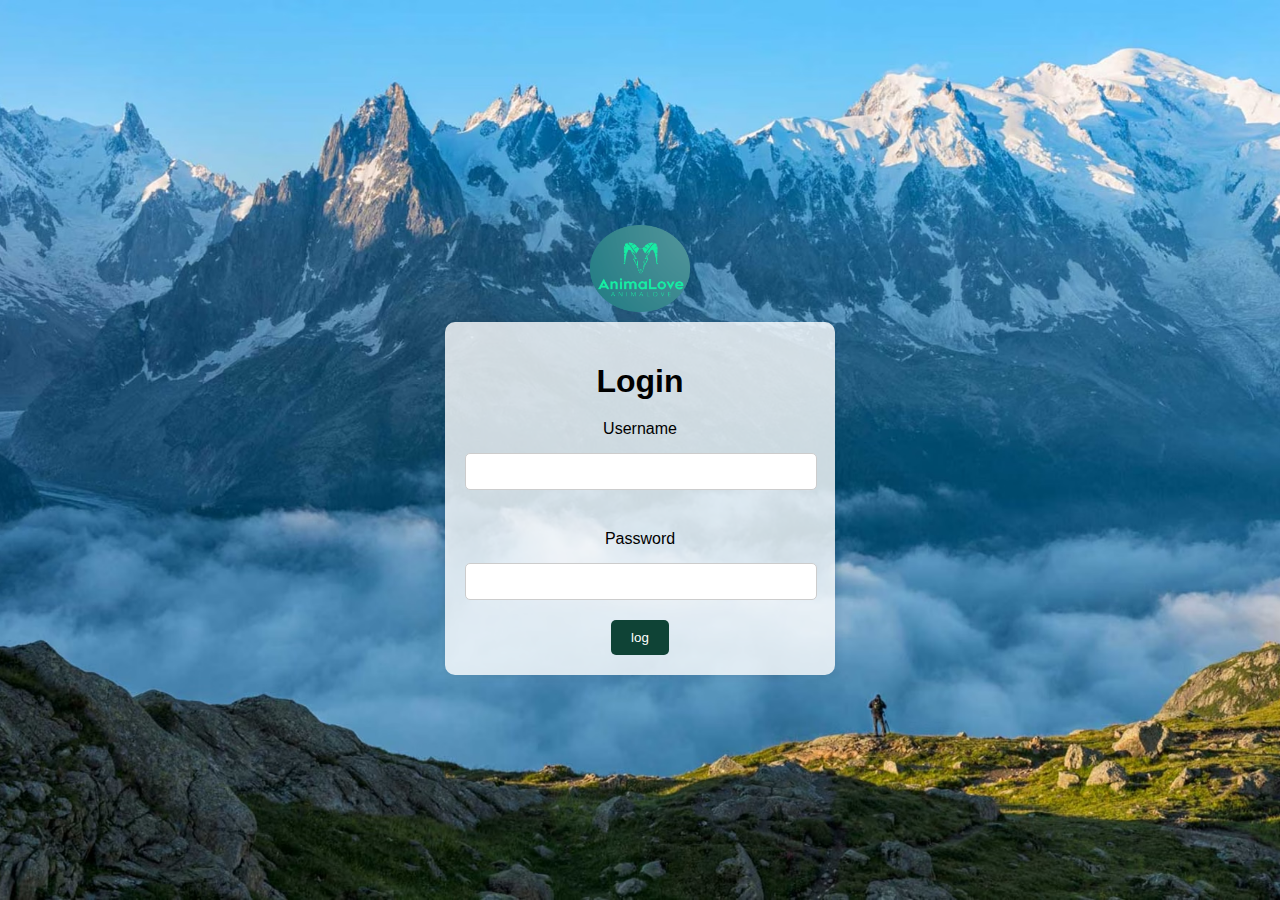
==== index.html @ 9804a26d "HTML 1 bis 3 Seiten" ====
<!DOCTYPE html>
<html lang="de">
<head>
    <meta charset="UTF-8">
    <meta name="viewport" content="width=device-width, initial-scale=1.0">
    <title>Anmeldung</title>
    <link rel="stylesheet" href="styles.css">
</head>
<body>
    <img src="Logo.jpg.avif" alt="Logo" class="logo">
    <div class="login-container">
        <h1>Login</h1>
        <label for="username">Username</label>
        <input type="text" id="username" name="username">
        <label for="password">Password</label>
        <input type="password" id="password" name="password">
        <button type="submit" onclick="redirect()">log</button>
    </div>

    <script>
        function redirect() {
            window.location.href = "second_page.html";
        }
    </script>
</body>
</html>
---- styles.css ----
body {
    margin: 0;
    padding: 0;
    font-family: Arial, sans-serif;
    background: url('Bild1.jpg.avif') no-repeat center center fixed;
    background-size: cover;
    display: flex;
    flex-direction: column;
    justify-content: center;
    align-items: center;
    height: 100vh;
}

.logo {
    width: 100px; /* Kleinere und dezentere Breite des Logos */
    margin-bottom: 10px; /* Kleinerer Abstand zwischen Logo und Anmeldecontainer */
}

.login-container {
    background: rgba(255, 255, 255, 0.8); /* Korrigierte rgba-Werte */
    padding: 20px;
    border-radius: 10px;
    max-width: 350px;
    width: 100%;
    box-shadow: 0 0 10px rgba(0, 0, 0, 0.1); /* Leichter Schatten hinzugefügt */
    text-align: center;
}

.login-container h1 {
    margin-bottom: 20px;
}

.login-container label {
    display: block;
    margin: 20px 0 15px;
}

.login-container input {
    width: calc(100% - 20px); /* Sicherstellen, dass das Input-Feld innerhalb des Containers bleibt */
    padding: 10px;
    margin-bottom: 20px;
    border: 1px solid #ccc;
    border-radius: 5px;
}

.login-container button {
    padding: 10px 20px;
    background-color: #0F4336;
    color: white;
    border: none;
    border-radius: 5px;
    cursor: pointer;
}

.login-container button:hover {
    background-color: #0D3A30;
}
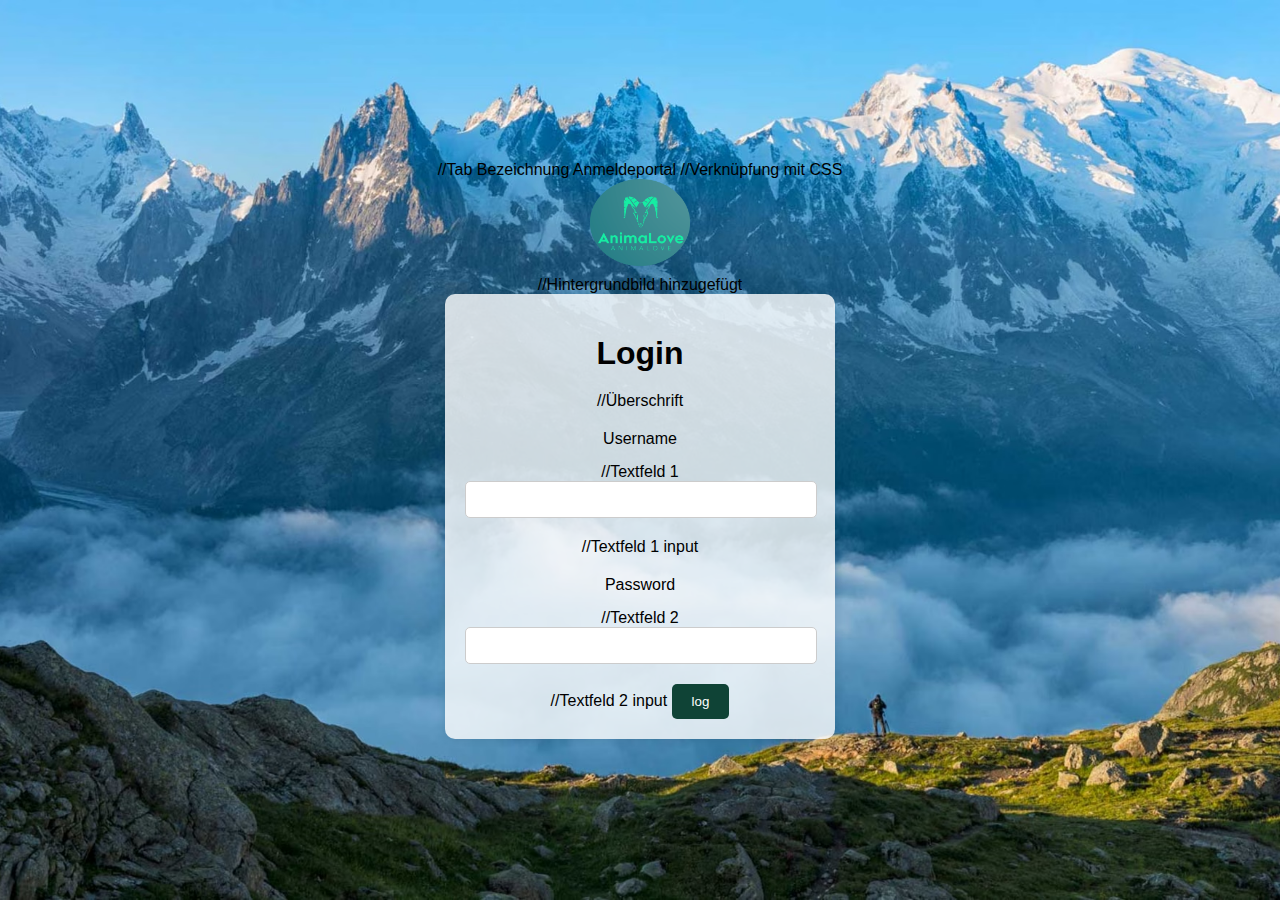
==== commit 71f944d7: "Update index.html" ====
--- a/index.html
+++ b/index.html
@@ -3,23 +3,23 @@
 <head>
     <meta charset="UTF-8">
     <meta name="viewport" content="width=device-width, initial-scale=1.0">
-    <title>Anmeldung</title>
-    <link rel="stylesheet" href="styles.css">
+    <title>Anmeldung</title> //Tab Bezeichnung Anmeldeportal
+    <link rel="stylesheet" href="styles.css"> //Verknüpfung mit CSS
 </head>
 <body>
-    <img src="Logo.jpg.avif" alt="Logo" class="logo">
+    <img src="Logo.jpg.avif" alt="Logo" class="logo"> //Hintergrundbild hinzugefügt
     <div class="login-container">
-        <h1>Login</h1>
-        <label for="username">Username</label>
-        <input type="text" id="username" name="username">
-        <label for="password">Password</label>
-        <input type="password" id="password" name="password">
+        <h1>Login</h1> //Überschrift 
+        <label for="username">Username</label> //Textfeld 1
+        <input type="text" id="username" name="username"> //Textfeld 1 input
+        <label for="password">Password</label> //Textfeld 2
+        <input type="password" id="password" name="password"> //Textfeld 2 input
         <button type="submit" onclick="redirect()">log</button>
     </div>
 
     <script>
         function redirect() {
-            window.location.href = "second_page.html";
+            window.location.href = "second_page.html"; //Nach dem KLick auf "log" Button wird die nächste Seite geladen
         }
     </script>
 </body>
